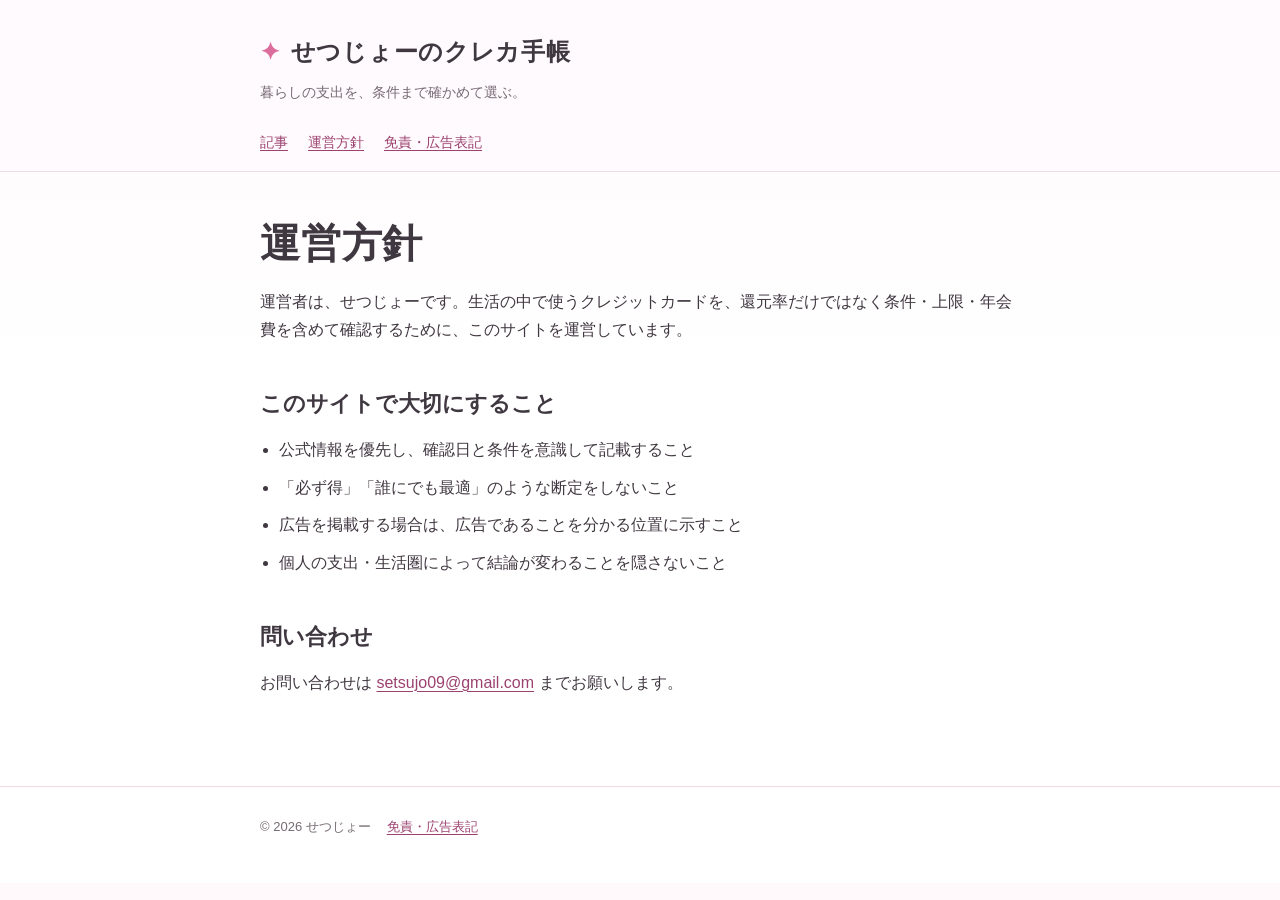
==== about.html @ 92624243 "feat: create credit-card-only editorial site" ====
<!doctype html><html lang="ja"><head><meta charset="utf-8"><meta name="viewport" content="width=device-width,initial-scale=1"><title>運営方針 | せつじょーのクレカ手帳</title><link rel="stylesheet" href="style.css"></head><body><header><div class="wrap brand"><a href="index.html">せつじょーのクレカ手帳</a><p class="tagline">暮らしの支出を、条件まで確かめて選ぶ。</p></div><nav class="wrap"><a href="index.html">記事</a><a href="about.html">運営方針</a><a href="privacy.html">免責・広告表記</a></nav></header><main class="wrap"><h1>運営方針</h1><p>運営者は、せつじょーです。生活の中で使うクレジットカードを、還元率だけではなく条件・上限・年会費を含めて確認するために、このサイトを運営しています。</p><h2>このサイトで大切にすること</h2><ul class="checklist"><li>公式情報を優先し、確認日と条件を意識して記載すること</li><li>「必ず得」「誰にでも最適」のような断定をしないこと</li><li>広告を掲載する場合は、広告であることを分かる位置に示すこと</li><li>個人の支出・生活圏によって結論が変わることを隠さないこと</li></ul><h2>問い合わせ</h2><p>お問い合わせは <a href="mailto:setsujo09@gmail.com">setsujo09@gmail.com</a> までお願いします。</p></main><footer><div class="wrap"><span>© 2026 せつじょー</span><a href="privacy.html">免責・広告表記</a></div></footer></body></html>
---- style.css ----
:root{--bg:#fff8fb;--surface:#fff;--ink:#403840;--muted:#766b73;--line:#efdbe5;--rose:#db6e9d;--rose-soft:#ffe7f0;--violet:#8268b6;--max:760px}*{box-sizing:border-box}body{margin:0;background:linear-gradient(180deg,#fff9fc 0,#fff 360px);color:var(--ink);font-family:-apple-system,BlinkMacSystemFont,"Hiragino Kaku Gothic ProN","Yu Gothic",sans-serif;line-height:1.8}a{color:#9c4270;text-decoration-thickness:1px;text-underline-offset:3px}header{border-bottom:1px solid var(--line);background:#fffafd}.wrap{width:min(calc(100% - 32px),var(--max));margin:auto}.brand{padding:30px 0 25px}.brand a{text-decoration:none;color:var(--ink);font-size:24px;font-weight:750;letter-spacing:.03em}.brand a:before{content:"✦";color:var(--rose);margin-right:10px}.tagline{margin:7px 0 0;color:var(--muted);font-size:14px}nav{display:flex;gap:20px;padding:0 0 15px;font-size:14px}main{padding:44px 0 72px}h1{font-size:clamp(28px,7vw,40px);letter-spacing:.02em;line-height:1.35;margin:0 0 18px}h2{font-size:22px;margin:42px 0 14px;line-height:1.5}.lead{font-size:17px;color:#5c535a}.notice{background:var(--rose-soft);border:1px solid var(--line);border-radius:14px;padding:17px 18px;margin:28px 0;color:#69535e;font-size:14px}.cards{display:grid;gap:14px;margin-top:26px}.card{display:block;background:var(--surface);color:var(--ink);text-decoration:none;border:1px solid var(--line);border-radius:16px;padding:21px;box-shadow:0 5px 18px rgba(111,67,89,.05)}.card:hover{border-color:#dba2b9;transform:translateY(-1px)}.kicker{color:var(--violet);font-size:13px;font-weight:700}.card h2{margin:4px 0 5px;font-size:20px}.card p{margin:0;color:var(--muted);font-size:14px}.checklist{padding-left:1.2em}.checklist li{margin:.55em 0}footer{border-top:1px solid var(--line);color:var(--muted);font-size:13px;padding:28px 0 45px}footer .wrap{display:flex;gap:16px;flex-wrap:wrap}@media(max-width:480px){.brand{padding-top:22px}main{padding-top:34px}nav{gap:14px}}
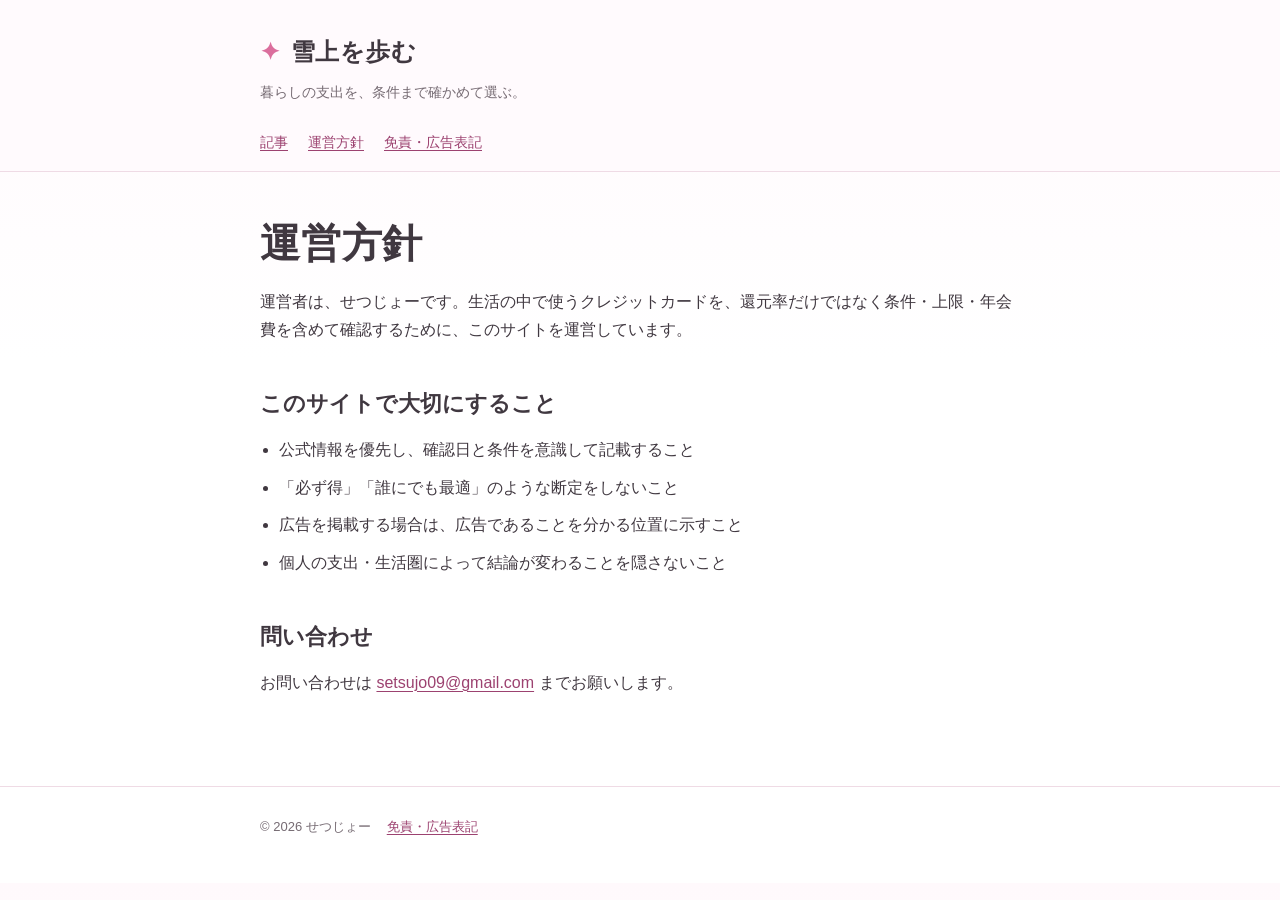
==== commit 22ace24c: "docs: rename credit site to 雪上を歩む" ====
--- a/about.html
+++ b/about.html
@@ -1 +1 @@
-<!doctype html><html lang="ja"><head><meta charset="utf-8"><meta name="viewport" content="width=device-width,initial-scale=1"><title>運営方針 | せつじょーのクレカ手帳</title><link rel="stylesheet" href="style.css"></head><body><header><div class="wrap brand"><a href="index.html">せつじょーのクレカ手帳</a><p class="tagline">暮らしの支出を、条件まで確かめて選ぶ。</p></div><nav class="wrap"><a href="index.html">記事</a><a href="about.html">運営方針</a><a href="privacy.html">免責・広告表記</a></nav></header><main class="wrap"><h1>運営方針</h1><p>運営者は、せつじょーです。生活の中で使うクレジットカードを、還元率だけではなく条件・上限・年会費を含めて確認するために、このサイトを運営しています。</p><h2>このサイトで大切にすること</h2><ul class="checklist"><li>公式情報を優先し、確認日と条件を意識して記載すること</li><li>「必ず得」「誰にでも最適」のような断定をしないこと</li><li>広告を掲載する場合は、広告であることを分かる位置に示すこと</li><li>個人の支出・生活圏によって結論が変わることを隠さないこと</li></ul><h2>問い合わせ</h2><p>お問い合わせは <a href="mailto:setsujo09@gmail.com">setsujo09@gmail.com</a> までお願いします。</p></main><footer><div class="wrap"><span>© 2026 せつじょー</span><a href="privacy.html">免責・広告表記</a></div></footer></body></html>
+﻿<!doctype html><html lang="ja"><head><meta charset="utf-8"><meta name="viewport" content="width=device-width,initial-scale=1"><title>運営方針 | 雪上を歩む</title><link rel="stylesheet" href="style.css"></head><body><header><div class="wrap brand"><a href="index.html">雪上を歩む</a><p class="tagline">暮らしの支出を、条件まで確かめて選ぶ。</p></div><nav class="wrap"><a href="index.html">記事</a><a href="about.html">運営方針</a><a href="privacy.html">免責・広告表記</a></nav></header><main class="wrap"><h1>運営方針</h1><p>運営者は、せつじょーです。生活の中で使うクレジットカードを、還元率だけではなく条件・上限・年会費を含めて確認するために、このサイトを運営しています。</p><h2>このサイトで大切にすること</h2><ul class="checklist"><li>公式情報を優先し、確認日と条件を意識して記載すること</li><li>「必ず得」「誰にでも最適」のような断定をしないこと</li><li>広告を掲載する場合は、広告であることを分かる位置に示すこと</li><li>個人の支出・生活圏によって結論が変わることを隠さないこと</li></ul><h2>問い合わせ</h2><p>お問い合わせは <a href="mailto:setsujo09@gmail.com">setsujo09@gmail.com</a> までお願いします。</p></main><footer><div class="wrap"><span>© 2026 せつじょー</span><a href="privacy.html">免責・広告表記</a></div></footer></body></html>
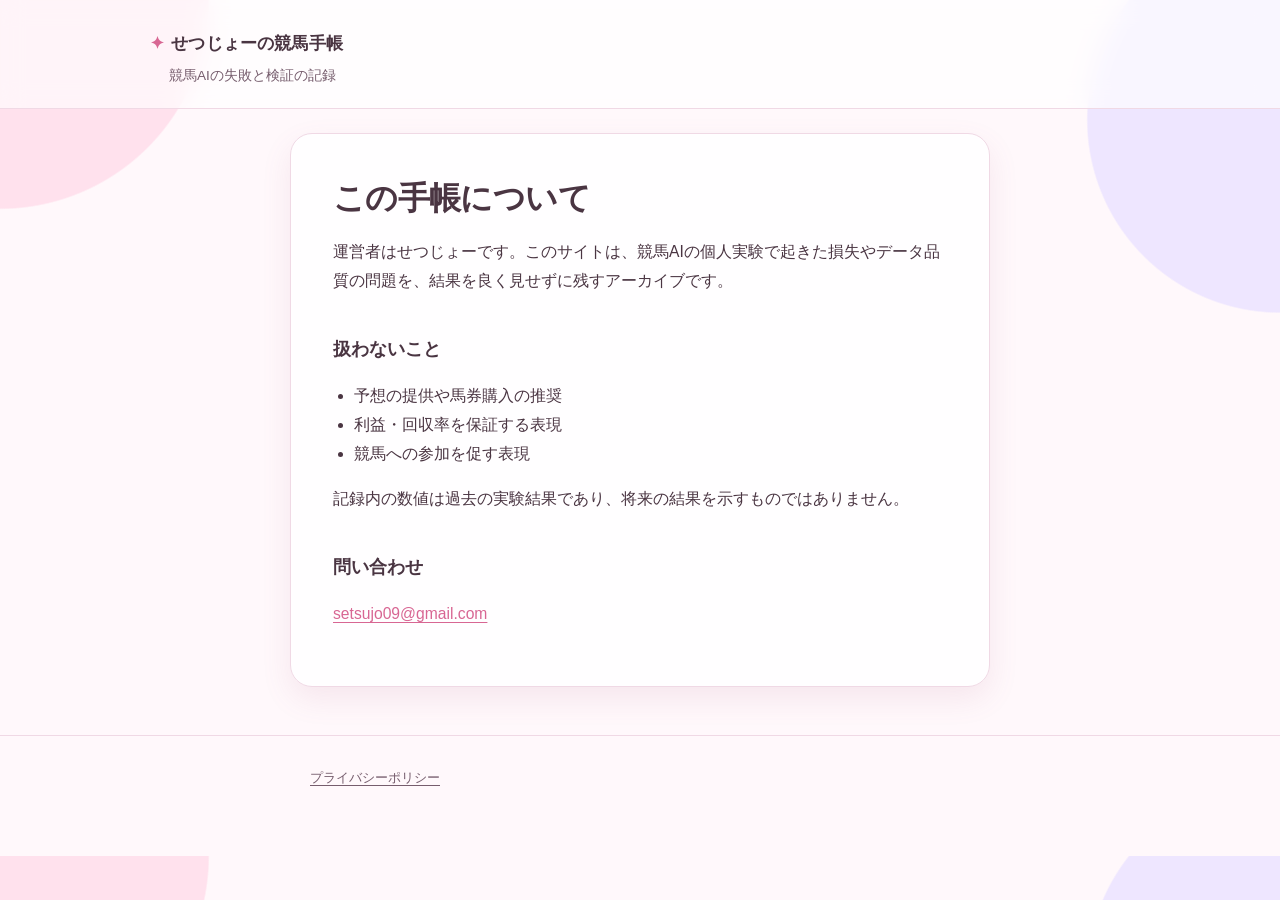
==== commit 53abaf75: "docs: repurpose site as horse-racing audit archive" ====
--- a/about.html
+++ b/about.html
@@ -1 +1,3 @@
-﻿<!doctype html><html lang="ja"><head><meta charset="utf-8"><meta name="viewport" content="width=device-width,initial-scale=1"><title>運営方針 | 雪上を歩む</title><link rel="stylesheet" href="style.css"></head><body><header><div class="wrap brand"><a href="index.html">雪上を歩む</a><p class="tagline">暮らしの支出を、条件まで確かめて選ぶ。</p></div><nav class="wrap"><a href="index.html">記事</a><a href="about.html">運営方針</a><a href="privacy.html">免責・広告表記</a></nav></header><main class="wrap"><h1>運営方針</h1><p>運営者は、せつじょーです。生活の中で使うクレジットカードを、還元率だけではなく条件・上限・年会費を含めて確認するために、このサイトを運営しています。</p><h2>このサイトで大切にすること</h2><ul class="checklist"><li>公式情報を優先し、確認日と条件を意識して記載すること</li><li>「必ず得」「誰にでも最適」のような断定をしないこと</li><li>広告を掲載する場合は、広告であることを分かる位置に示すこと</li><li>個人の支出・生活圏によって結論が変わることを隠さないこと</li></ul><h2>問い合わせ</h2><p>お問い合わせは <a href="mailto:setsujo09@gmail.com">setsujo09@gmail.com</a> までお願いします。</p></main><footer><div class="wrap"><span>© 2026 せつじょー</span><a href="privacy.html">免責・広告表記</a></div></footer></body></html>
+<!doctype html>
+<html lang="ja"><head><meta charset="utf-8"><meta name="viewport" content="width=device-width,initial-scale=1"><title>この手帳について | せつじょーの競馬手帳</title><link rel="stylesheet" href="style.css"></head>
+<body><header class="site"><div class="wrap"><a class="home" href="index.html">せつじょーの競馬手帳</a><div class="tagline">競馬AIの失敗と検証の記録</div></div></header><main class="wrap"><h1>この手帳について</h1><p>運営者はせつじょーです。このサイトは、競馬AIの個人実験で起きた損失やデータ品質の問題を、結果を良く見せずに残すアーカイブです。</p><h2>扱わないこと</h2><ul class="checklist"><li>予想の提供や馬券購入の推奨</li><li>利益・回収率を保証する表現</li><li>競馬への参加を促す表現</li></ul><p>記録内の数値は過去の実験結果であり、将来の結果を示すものではありません。</p><h2>問い合わせ</h2><p><a href="mailto:setsujo09@gmail.com">setsujo09@gmail.com</a></p></main><footer class="site"><div class="wrap"><p><a href="privacy.html">プライバシーポリシー</a></p></div></footer></body></html>
--- a/style.css
+++ b/style.css
@@ -1 +1,114 @@
-:root{--bg:#fff8fb;--surface:#fff;--ink:#403840;--muted:#766b73;--line:#efdbe5;--rose:#db6e9d;--rose-soft:#ffe7f0;--violet:#8268b6;--max:760px}*{box-sizing:border-box}body{margin:0;background:linear-gradient(180deg,#fff9fc 0,#fff 360px);color:var(--ink);font-family:-apple-system,BlinkMacSystemFont,"Hiragino Kaku Gothic ProN","Yu Gothic",sans-serif;line-height:1.8}a{color:#9c4270;text-decoration-thickness:1px;text-underline-offset:3px}header{border-bottom:1px solid var(--line);background:#fffafd}.wrap{width:min(calc(100% - 32px),var(--max));margin:auto}.brand{padding:30px 0 25px}.brand a{text-decoration:none;color:var(--ink);font-size:24px;font-weight:750;letter-spacing:.03em}.brand a:before{content:"✦";color:var(--rose);margin-right:10px}.tagline{margin:7px 0 0;color:var(--muted);font-size:14px}nav{display:flex;gap:20px;padding:0 0 15px;font-size:14px}main{padding:44px 0 72px}h1{font-size:clamp(28px,7vw,40px);letter-spacing:.02em;line-height:1.35;margin:0 0 18px}h2{font-size:22px;margin:42px 0 14px;line-height:1.5}.lead{font-size:17px;color:#5c535a}.notice{background:var(--rose-soft);border:1px solid var(--line);border-radius:14px;padding:17px 18px;margin:28px 0;color:#69535e;font-size:14px}.cards{display:grid;gap:14px;margin-top:26px}.card{display:block;background:var(--surface);color:var(--ink);text-decoration:none;border:1px solid var(--line);border-radius:16px;padding:21px;box-shadow:0 5px 18px rgba(111,67,89,.05)}.card:hover{border-color:#dba2b9;transform:translateY(-1px)}.kicker{color:var(--violet);font-size:13px;font-weight:700}.card h2{margin:4px 0 5px;font-size:20px}.card p{margin:0;color:var(--muted);font-size:14px}.checklist{padding-left:1.2em}.checklist li{margin:.55em 0}footer{border-top:1px solid var(--line);color:var(--muted);font-size:13px;padding:28px 0 45px}footer .wrap{display:flex;gap:16px;flex-wrap:wrap}@media(max-width:480px){.brand{padding-top:22px}main{padding-top:34px}nav{gap:14px}}
+:root{
+  --bg:#fff8fb; --surface:#fff; --surface-soft:#fff1f7; --fg:#4a3542;
+  --muted:#765d6d; --faint:#a48999; --accent:#d86693; --accent-strong:#bc4e7c;
+  --lavender:#8b70c5; --lavender-soft:#f0eaff; --border:#f0d9e5;
+  --tag-bg:#ffe4ef; --tag-fg:#b84f79; --shadow:0 12px 30px rgba(174,90,128,.11);
+}
+
+*{box-sizing:border-box}
+html,body{margin:0;padding:0}
+body{
+  background:radial-gradient(circle at 0 0,#ffe1ed 0 13rem,transparent 13.1rem),radial-gradient(circle at 100% 14%,#eee6ff 0 12rem,transparent 12.1rem),var(--bg); color:var(--fg);
+  font-family:-apple-system,BlinkMacSystemFont,"Segoe UI","Hiragino Kaku Gothic ProN",Meiryo,sans-serif;
+  line-height:1.85;
+}
+img{max-width:100%}
+
+.wrap{max-width:700px;margin:0 auto;padding:0 20px}
+
+header.site{padding:28px 0 20px;border-bottom:1px solid var(--border);background:rgba(255,255,255,.64);backdrop-filter:blur(12px)}
+header.site a.home{font-weight:800;text-decoration:none;color:var(--fg);font-size:1.08rem;letter-spacing:.01em}
+header.site a.home::before{content:"✦";color:var(--accent);margin-right:7px}
+header.site .tagline{color:var(--muted);font-size:.85rem;margin-top:3px;padding-left:19px}
+
+main{padding:30px 0 8px}
+main.wrap{margin-top:24px;background:rgba(255,255,255,.93);border:1px solid var(--border);border-radius:22px;padding:clamp(22px,5vw,42px);box-shadow:var(--shadow)}
+h1{font-size:clamp(1.5rem,4vw,2rem);line-height:1.42;margin:0 0 12px;text-wrap:balance;letter-spacing:-.02em}
+h2{font-size:1.14rem;margin-top:2em;color:var(--fg)}
+p,li{font-size:0.98rem}
+ol,ul{padding-left:1.3em}
+.meta{color:var(--faint);font-size:.85rem;margin-bottom:1.4em}
+.lead{color:var(--muted);font-size:1.02rem;line-height:1.9}
+
+a{color:var(--accent);text-decoration-thickness:1px;text-underline-offset:3px}
+a:hover{color:var(--accent-strong)}
+a:focus-visible{outline:2px solid var(--lavender);outline-offset:3px;border-radius:3px}
+
+.cta{
+  display:inline-block;margin-top:12px;padding:11px 18px;background:var(--lavender);
+  color:#fff;font-weight:750;border-radius:999px;text-decoration:none;font-size:.93rem;
+  box-shadow:0 7px 16px rgba(139,112,197,.24);transition:transform .12s ease,background .15s ease;
+}
+.cta:hover{background:#7358af;color:#fff;transform:translateY(-1px)}
+
+.postlist{list-style:none;padding:0;margin:18px 0 0}
+.postlist li{border:1px solid var(--border);border-radius:15px;padding:16px 17px;margin:10px 0;background:linear-gradient(135deg,var(--surface),var(--surface-soft));transition:transform .12s ease,box-shadow .12s ease}
+.postlist li:hover{transform:translateY(-2px);box-shadow:0 8px 18px rgba(183,91,134,.10)}
+.postlist a{text-decoration:none;color:var(--fg);font-weight:750}
+.postlist a:hover{color:var(--accent)}
+.postlist .d{color:var(--muted);font-size:.91rem;margin-top:5px;line-height:1.75}
+
+footer.site{
+  margin-top:48px;padding:24px 0 60px;border-top:1px solid var(--border);
+  color:var(--muted);font-size:.82rem;
+}
+footer.site p{font-size:0.82rem;margin:6px 0}
+footer.site a{color:var(--muted)}
+
+/* Blog index: editorial two-column layout using this site's own palette. */
+header.site .wrap{max-width:1020px}
+.blog-layout.wrap{
+  max-width:1020px;margin-top:32px;padding:0 20px;background:transparent;border:0;
+  box-shadow:none;display:grid;grid-template-columns:minmax(0,1fr) 255px;gap:28px;align-items:start;
+}
+.feed{background:rgba(255,255,255,.94);border:1px solid var(--border);border-radius:24px;padding:clamp(25px,4vw,42px);box-shadow:var(--shadow)}
+.feed .eyebrow,.aside-label{margin:0 0 8px;color:var(--tag-fg);font-size:.71rem;font-weight:800;letter-spacing:.13em;line-height:1.3}
+.feed h1{font-size:clamp(1.8rem,4vw,2.55rem);margin-bottom:14px}
+.feed .postlist{margin-top:26px}
+.feed .postlist li{position:relative;margin:0;padding:20px 0;border:0;border-bottom:1px solid var(--border);border-radius:0;background:transparent}
+.feed .postlist li:first-child{border-top:1px solid var(--border)}
+.feed .postlist li:hover{transform:none;box-shadow:none}
+.feed .postlist li::before{content:"";position:absolute;left:-12px;top:25px;width:5px;height:5px;border-radius:50%;background:var(--accent)}
+.feed .postlist a{font-size:1.12rem;line-height:1.55}
+.feed .postlist .d{font-size:.9rem;margin-top:7px}
+.blog-aside{display:grid;gap:14px}
+.aside-card{padding:19px;background:rgba(255,255,255,.82);border:1px solid var(--border);border-radius:18px;box-shadow:0 8px 20px rgba(174,90,128,.07)}
+.aside-card h2{font-size:1rem;line-height:1.55;margin:0 0 8px}
+.aside-card p:last-child{margin:0;color:var(--muted);font-size:.86rem;line-height:1.75}
+.aside-card a{display:block;padding:10px 0;border-top:1px solid var(--border);color:var(--fg);font-size:.88rem;font-weight:650;text-decoration:none;line-height:1.45}
+.aside-card a:hover{color:var(--accent)}
+
+@media (max-width:760px){
+  body{background:linear-gradient(145deg,#fff2f7 0,#fff8fb 36%,#f6f1ff 100%)}
+  header.site{padding:20px 0 17px}
+  header.site a.home{font-size:1.15rem}
+  .blog-layout.wrap{display:block;margin-top:16px;padding:0 14px}
+  .feed{border-radius:19px;padding:24px 20px}
+  .feed h1{font-size:1.75rem}
+  .feed .lead{font-size:.96rem}
+  .feed .postlist{margin-top:20px}
+  .feed .postlist li{padding:17px 0 17px 3px}
+  .feed .postlist a{font-size:1.02rem}
+  .feed .postlist li::before{left:-7px;top:23px}
+  .blog-aside{margin-top:16px;grid-template-columns:1fr 1fr;gap:10px}
+  .aside-card{padding:15px;border-radius:15px}
+  .aside-card h2{font-size:.93rem}
+  .aside-card p:last-child{font-size:.8rem}
+  .aside-card a{font-size:.82rem;padding:8px 0}
+  footer.site{margin-top:32px;padding:20px 14px 44px}
+}
+
+@media (max-width:430px){.blog-aside{grid-template-columns:1fr}}
+
+.ledger-summary{display:grid;grid-template-columns:repeat(5,minmax(0,1fr));gap:9px;margin:24px 0 30px}
+.ledger-summary div{padding:13px 10px;background:var(--surface-soft);border:1px solid var(--border);border-radius:13px;text-align:center}
+.ledger-summary span{display:block;color:var(--muted);font-size:.76rem;line-height:1.4}
+.ledger-summary strong{display:block;margin-top:3px;font-size:1rem;line-height:1.45}
+.table-scroll{overflow-x:auto;margin:14px 0 28px;border:1px solid var(--border);border-radius:13px}
+table{width:100%;border-collapse:collapse;min-width:560px;font-size:.9rem}
+th,td{padding:10px 12px;border-bottom:1px solid var(--border);text-align:right;white-space:nowrap}
+th:first-child,td:first-child{text-align:left}
+thead,tfoot{background:var(--surface-soft)}
+tbody tr:last-child td{border-bottom:0}
+
+@media (max-width:760px){.ledger-summary{grid-template-columns:repeat(2,minmax(0,1fr))}.ledger-summary div:last-child{grid-column:span 2}}
